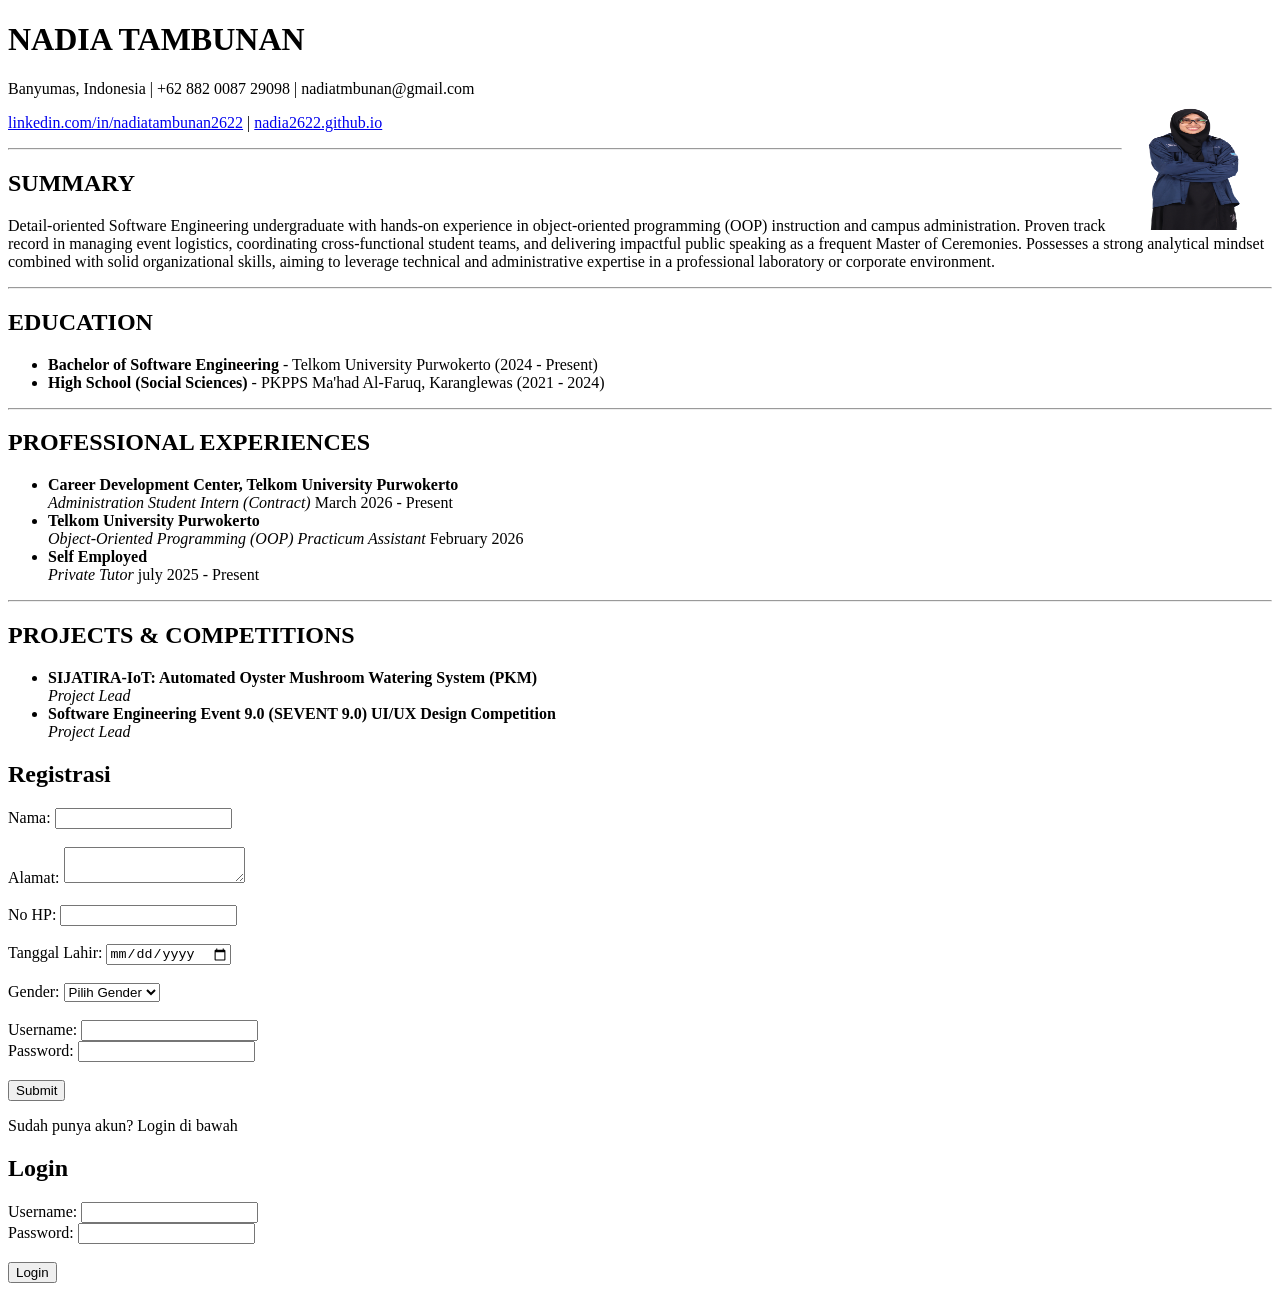
==== W2/cvnadia.html @ 4d97acd1 "Update repository to current Praktikum version" ====
<!doctype html>
<html lang="en">
  <head>
    <meta charset="UTF-8" />
    <meta name="viewport" content="width=device-width, initial-scale=1.0" />
    <title>CV Nadia Tambunan</title>
  </head>
  <body>
    <h1>NADIA TAMBUNAN</h1>
    <img
      src="assets/Foto_noBG.png"
      alt="Foto Nadia Tambunan"
      width="150"
      height="150"
      align="right"
    />
    <p>Banyumas, Indonesia | +62 882 0087 29098 | nadiatmbunan@gmail.com</p>
    <p>
      <a href="https://linkedin.com/in/nadiatambunan2622"
        >linkedin.com/in/nadiatambunan2622</a
      >
      |
      <a href="https://nadia2622.github.io">nadia2622.github.io</a>
    </p>

    <hr />
    <section>
      <h2>SUMMARY</h2>
      <p>
        Detail-oriented Software Engineering undergraduate with hands-on
        experience in object-oriented programming (OOP) instruction and campus
        administration. Proven track record in managing event logistics,
        coordinating cross-functional student teams, and delivering impactful
        public speaking as a frequent Master of Ceremonies. Possesses a strong
        analytical mindset combined with solid organizational skills, aiming to
        leverage technical and administrative expertise in a professional
        laboratory or corporate environment.
      </p>
    </section>

    <hr />
    <section>
      <h2>EDUCATION</h2>
      <ul>
        <li>
          <strong>Bachelor of Software Engineering</strong> - Telkom University
          Purwokerto (2024 - Present)
        </li>
        <li>
          <strong>High School (Social Sciences)</strong> - PKPPS Ma'had
          Al-Faruq, Karanglewas (2021 - 2024)
        </li>
      </ul>
    </section>

    <hr />
    <section>
      <h2>PROFESSIONAL EXPERIENCES</h2>
      <ul>
        <li>
          <strong
            >Career Development Center, Telkom University Purwokerto</strong
          >
          <br />
          <em>Administration Student Intern (Contract)</em> March 2026 - Present
        </li>
        <li>
          <strong>Telkom University Purwokerto</strong>
          <br />
          <em>Object-Oriented Programming (OOP) Practicum Assistant</em>
          February 2026
        </li>
        <li>
          <strong>Self Employed</strong>
          <br />
          <em>Private Tutor</em> july 2025 - Present
        </li>
      </ul>
    </section>

    <hr />
    <section>
      <h2>PROJECTS & COMPETITIONS</h2>
      <ul>
        <li>
          <strong
            >SIJATIRA-IoT: Automated Oyster Mushroom Watering System
            (PKM)</strong
          >
          <br />
          <em>Project Lead</em>
        </li>
        <li>
          <strong
            >Software Engineering Event 9.0 (SEVENT 9.0) UI/UX Design
            Competition</strong
          >
          <br />
          <em>Project Lead</em>
        </li>
      </ul>
    </section>

    <section>
      <h2>Registrasi</h2>
      <!-- Nama, alamat, no hp, tanggal lahir, gender -->
      <form action="">
        <label for="nama">Nama:</label>
        <input type="text" id="nama" name="nama" required /><br /><br />

        <label for="alamat">Alamat:</label>
        <textarea id="alamat" name="alamat" required></textarea><br /><br />

        <label for="no_hp">No HP:</label>
        <input type="tel" id="no_hp" name="no_hp" required /><br /><br />

        <label for="tanggal_lahir">Tanggal Lahir:</label>
        <input
          type="date"
          id="tanggal_lahir"
          name="tanggal_lahir"
          required
        /><br /><br />

        <label for="gender">Gender:</label>
        <select id="gender" name="gender" required>
          <option value="">Pilih Gender</option>
          <option value="laki-laki">Laki-laki</option>
          <option value="perempuan">Perempuan</option></select
        ><br /><br />

        <label for="username">Username:</label>
        <input type="text" id="username" name="username" required />
        <br />
        <label for="password">Password:</label>
        <input type="password" id="password" name="password" required />
        <br /><br />

        <input type="submit" value="Submit" />
        <p>Sudah punya akun? Login di bawah</a></p>
      </form>
    </section>
    <section>
      <h2>Login</h2>
      <form>
        <label for="username">Username:</label>
        <input type="text" id="username" name="username" required />
        <br />
        <label for="password">Password:</label>
        <input type="password" id="password" name="password" required />
        <br /><br />
        <input type="submit" value="Login" />
      </form>
    </section>
  </body>
</html>
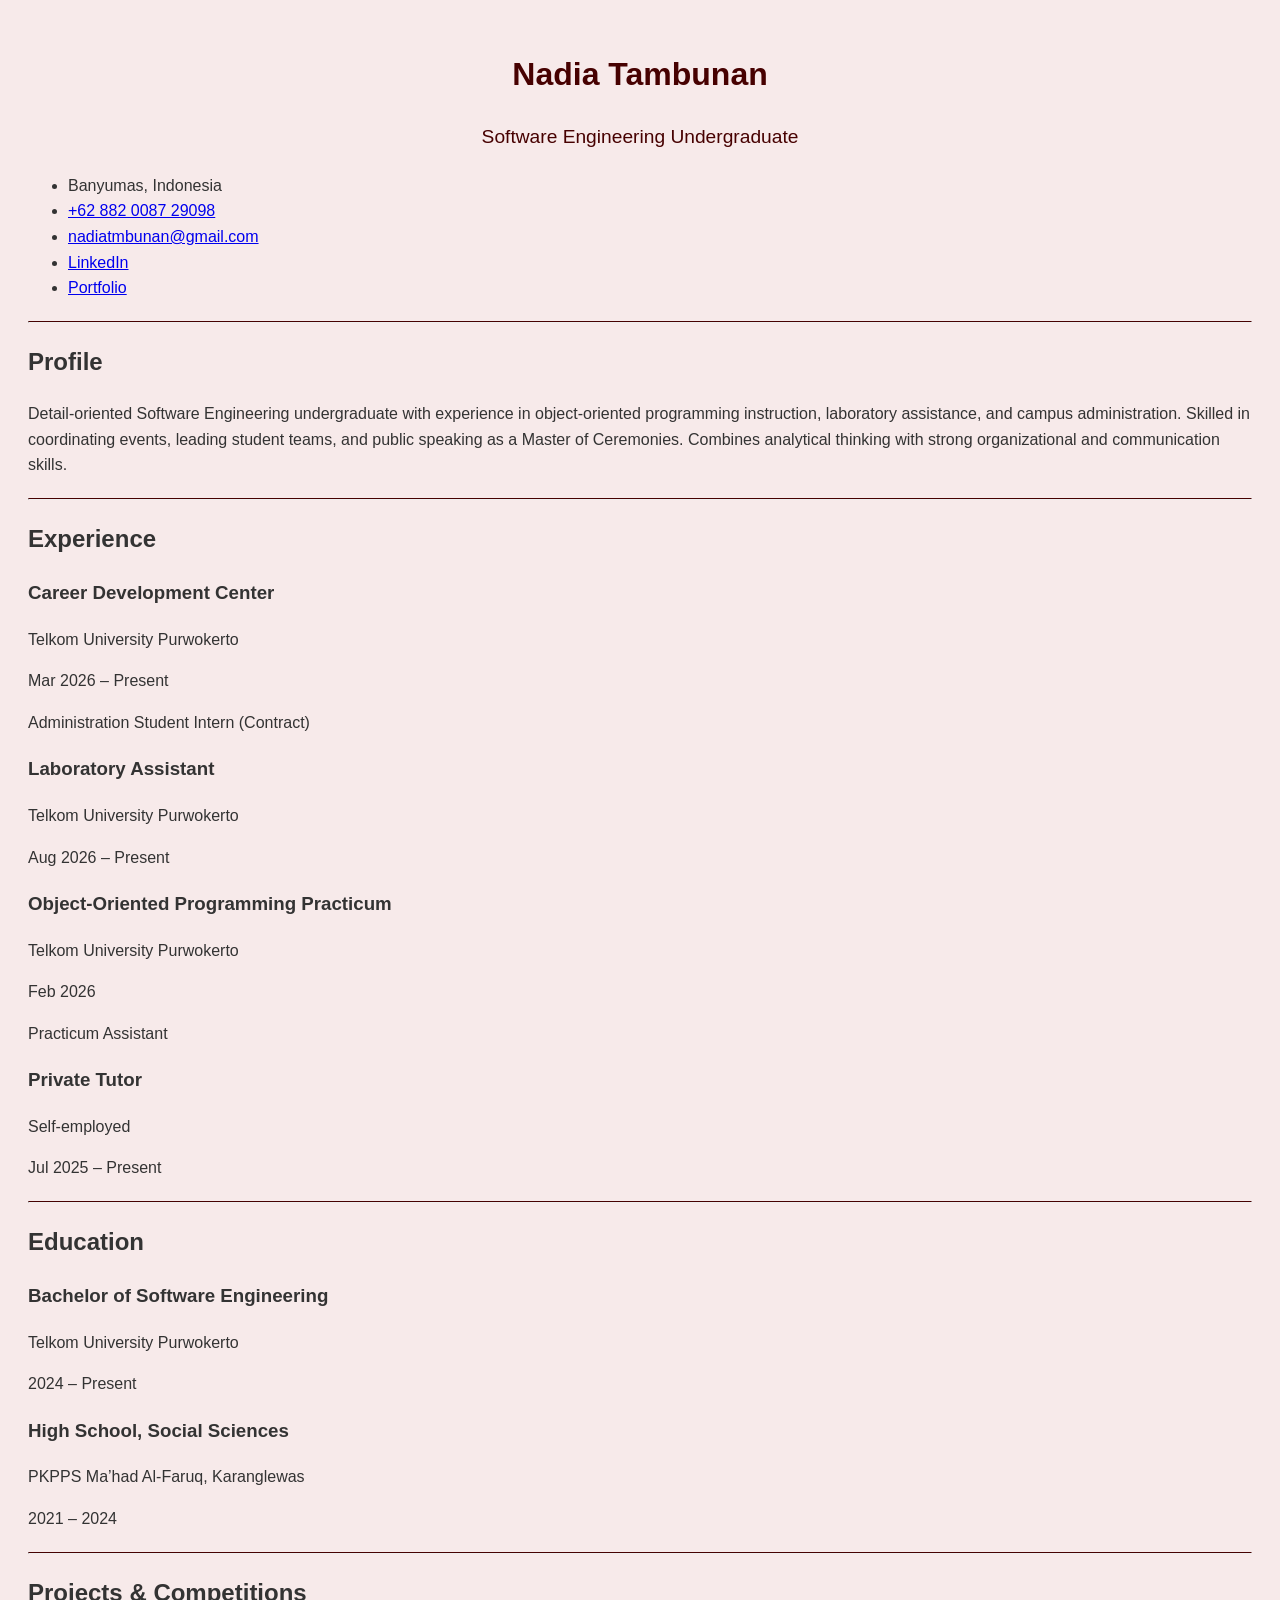
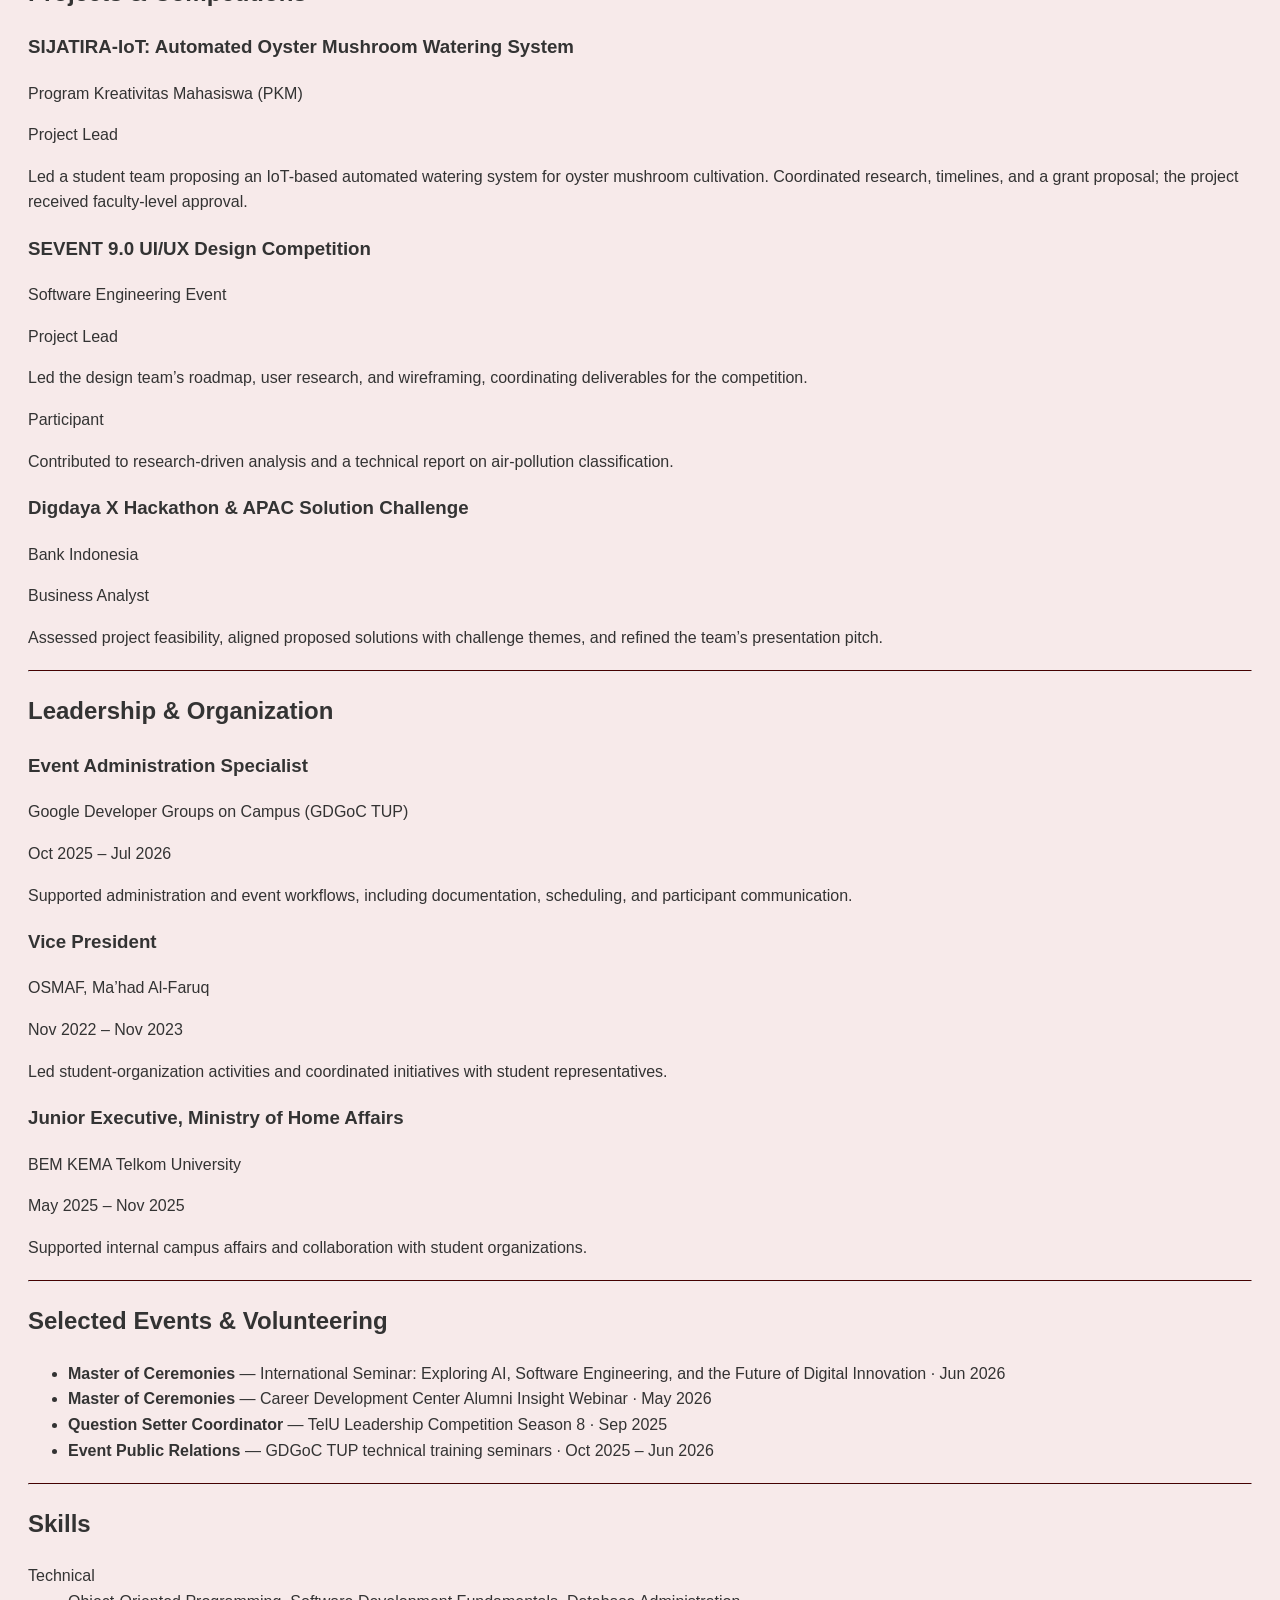
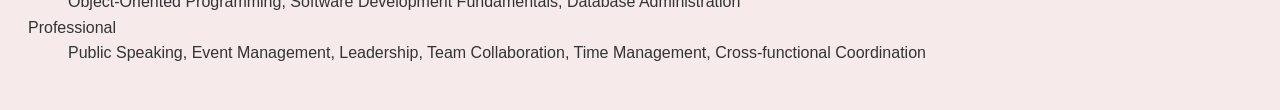
==== commit 755ebfaf: "Update: W2 CV styling, add W3 and W4 practicum tasks" ====
--- a/W2/cvnadia.html
+++ b/W2/cvnadia.html
@@ -3,154 +3,286 @@
   <head>
     <meta charset="UTF-8" />
     <meta name="viewport" content="width=device-width, initial-scale=1.0" />
-    <title>CV Nadia Tambunan</title>
+    <meta
+      name="description"
+      content="Curriculum vitae of Nadia Tambunan, Software Engineering undergraduate."
+    />
+    <title>Nadia Tambunan | Curriculum Vitae</title>
+    <link rel="stylesheet" href="stylecv.css" />
   </head>
-  <body>
-    <h1>NADIA TAMBUNAN</h1>
-    <img
-      src="assets/Foto_noBG.png"
-      alt="Foto Nadia Tambunan"
-      width="150"
-      height="150"
-      align="right"
-    />
-    <p>Banyumas, Indonesia | +62 882 0087 29098 | nadiatmbunan@gmail.com</p>
-    <p>
-      <a href="https://linkedin.com/in/nadiatambunan2622"
-        >linkedin.com/in/nadiatambunan2622</a
-      >
-      |
-      <a href="https://nadia2622.github.io">nadia2622.github.io</a>
-    </p>
-
-    <hr />
-    <section>
-      <h2>SUMMARY</h2>
-      <p>
-        Detail-oriented Software Engineering undergraduate with hands-on
-        experience in object-oriented programming (OOP) instruction and campus
-        administration. Proven track record in managing event logistics,
-        coordinating cross-functional student teams, and delivering impactful
-        public speaking as a frequent Master of Ceremonies. Possesses a strong
-        analytical mindset combined with solid organizational skills, aiming to
-        leverage technical and administrative expertise in a professional
-        laboratory or corporate environment.
-      </p>
-    </section>
-
-    <hr />
-    <section>
-      <h2>EDUCATION</h2>
-      <ul>
-        <li>
-          <strong>Bachelor of Software Engineering</strong> - Telkom University
-          Purwokerto (2024 - Present)
-        </li>
-        <li>
-          <strong>High School (Social Sciences)</strong> - PKPPS Ma'had
-          Al-Faruq, Karanglewas (2021 - 2024)
-        </li>
-      </ul>
-    </section>
-
-    <hr />
-    <section>
-      <h2>PROFESSIONAL EXPERIENCES</h2>
-      <ul>
-        <li>
-          <strong
-            >Career Development Center, Telkom University Purwokerto</strong
-          >
-          <br />
-          <em>Administration Student Intern (Contract)</em> March 2026 - Present
-        </li>
-        <li>
-          <strong>Telkom University Purwokerto</strong>
-          <br />
-          <em>Object-Oriented Programming (OOP) Practicum Assistant</em>
-          February 2026
-        </li>
-        <li>
-          <strong>Self Employed</strong>
-          <br />
-          <em>Private Tutor</em> july 2025 - Present
-        </li>
-      </ul>
-    </section>
-
-    <hr />
-    <section>
-      <h2>PROJECTS & COMPETITIONS</h2>
-      <ul>
-        <li>
-          <strong
-            >SIJATIRA-IoT: Automated Oyster Mushroom Watering System
-            (PKM)</strong
-          >
-          <br />
-          <em>Project Lead</em>
-        </li>
-        <li>
-          <strong
-            >Software Engineering Event 9.0 (SEVENT 9.0) UI/UX Design
-            Competition</strong
-          >
-          <br />
-          <em>Project Lead</em>
-        </li>
-      </ul>
-    </section>
-
-    <section>
-      <h2>Registrasi</h2>
-      <!-- Nama, alamat, no hp, tanggal lahir, gender -->
-      <form action="">
-        <label for="nama">Nama:</label>
-        <input type="text" id="nama" name="nama" required /><br /><br />
-
-        <label for="alamat">Alamat:</label>
-        <textarea id="alamat" name="alamat" required></textarea><br /><br />
-
-        <label for="no_hp">No HP:</label>
-        <input type="tel" id="no_hp" name="no_hp" required /><br /><br />
-
-        <label for="tanggal_lahir">Tanggal Lahir:</label>
-        <input
-          type="date"
-          id="tanggal_lahir"
-          name="tanggal_lahir"
-          required
-        /><br /><br />
-
-        <label for="gender">Gender:</label>
-        <select id="gender" name="gender" required>
-          <option value="">Pilih Gender</option>
-          <option value="laki-laki">Laki-laki</option>
-          <option value="perempuan">Perempuan</option></select
-        ><br /><br />
-
-        <label for="username">Username:</label>
-        <input type="text" id="username" name="username" required />
-        <br />
-        <label for="password">Password:</label>
-        <input type="password" id="password" name="password" required />
-        <br /><br />
-
-        <input type="submit" value="Submit" />
-        <p>Sudah punya akun? Login di bawah</a></p>
-      </form>
-    </section>
-    <section>
-      <h2>Login</h2>
-      <form>
-        <label for="username">Username:</label>
-        <input type="text" id="username" name="username" required />
-        <br />
-        <label for="password">Password:</label>
-        <input type="password" id="password" name="password" required />
-        <br /><br />
-        <input type="submit" value="Login" />
-      </form>
-    </section>
+  <body class="resume">
+    <main class="resume">
+      <header class="hero">
+        <div class="hero-copy">
+          <h1 class="animated">Nadia Tambunan</h1>
+          <p class="headline">Software Engineering Undergraduate</p>
+          
+          <ul class="contact-list" aria-label="Contact information">
+            <li>Banyumas, Indonesia</li>
+            <li><a href="tel:+62882008729098">+62 882 0087 29098</a></li>
+            <li>
+              <a href="mailto:nadiatmbunan@gmail.com">nadiatmbunan@gmail.com</a>
+            </li>
+            <li>
+              <a
+                href="https://linkedin.com/in/nadiatambunan2622"
+                target="_blank"
+                rel="noreferrer"
+              >
+                LinkedIn
+              </a>
+            </li>
+            <li>
+              <a
+                href="https://nadia2622.github.io"
+                target="_blank"
+                rel="noreferrer"
+              >
+                Portfolio
+              </a>
+            </li>
+          </ul>
+        </div>
+      </header>
+        <hr class="divider" />
+
+      <div class="resume-content">
+        <section class="section summary" aria-labelledby="summary-title">
+          <h2 id="summary-title">Profile</h2>
+          <p>
+            Detail-oriented Software Engineering undergraduate with experience
+            in object-oriented programming instruction, laboratory assistance,
+            and campus administration. Skilled in coordinating events, leading
+            student teams, and public speaking as a Master of Ceremonies.
+            Combines analytical thinking with strong organizational and
+            communication skills.
+          </p>
+        </section>
+        <hr class="divider" />
+        <section class="section" aria-labelledby="experience-title">
+          <h2 id="experience-title">Experience</h2>
+          <div class="entry-list">
+            <article class="entry">
+              <div class="entry-heading">
+                <div>
+                  <h3>Career Development Center</h3>
+                  <p class="organization">Telkom University Purwokerto</p>
+                </div>
+                <p class="date">Mar 2026 – Present</p>
+              </div>
+              <p class="role">Administration Student Intern (Contract)</p>
+            </article>
+            <article class="entry">
+              <div class="entry-heading">
+                <div>
+                  <h3>Laboratory Assistant</h3>
+                  <p class="organization">Telkom University Purwokerto</p>
+                </div>
+                <p class="date">Aug 2026 – Present</p>
+              </div>
+            </article>
+            <article class="entry">
+              <div class="entry-heading">
+                <div>
+                  <h3>Object-Oriented Programming Practicum</h3>
+                  <p class="organization">Telkom University Purwokerto</p>
+                </div>
+                <p class="date">Feb 2026</p>
+              </div>
+              <p class="role">Practicum Assistant</p>
+            </article>
+            <article class="entry">
+              <div class="entry-heading">
+                <div>
+                  <h3>Private Tutor</h3>
+                  <p class="organization">Self-employed</p>
+                </div>
+                <p class="date">Jul 2025 – Present</p>
+              </div>
+            </article>
+          </div>
+        </section>
+        <hr class="divider" />
+
+        <section class="section" aria-labelledby="education-title">
+          <h2 id="education-title">Education</h2>
+          <div class="entry-list">
+            <article class="entry">
+              <div class="entry-heading">
+                <div>
+                  <h3>Bachelor of Software Engineering</h3>
+                  <p class="organization">Telkom University Purwokerto</p>
+                </div>
+                <p class="date">2024 – Present</p>
+              </div>
+            </article>
+            <article class="entry">
+              <div class="entry-heading">
+                <div>
+                  <h3>High School, Social Sciences</h3>
+                  <p class="organization">PKPPS Ma’had Al-Faruq, Karanglewas</p>
+                </div>
+                <p class="date">2021 – 2024</p>
+              </div>
+            </article>
+          </div>
+        </section>
+        <hr class="divider" />
+
+        <section class="section" aria-labelledby="projects-title">
+          <h2 id="projects-title">Projects &amp; Competitions</h2>
+          <div class="entry-list">
+            <article class="entry">
+              <div class="entry-heading">
+                <div>
+                  <h3>
+                    SIJATIRA-IoT: Automated Oyster Mushroom Watering System
+                  </h3>
+                  <p class="organization">
+                    Program Kreativitas Mahasiswa (PKM)
+                  </p>
+                </div>
+                <p class="date">Project Lead</p>
+              </div>
+              <p>
+                Led a student team proposing an IoT-based automated watering
+                system for oyster mushroom cultivation. Coordinated research,
+                timelines, and a grant proposal; the project received
+                faculty-level approval.
+              </p>
+            </article>
+            <article class="entry">
+              <div class="entry-heading">
+                <div>
+                  <h3>SEVENT 9.0 UI/UX Design Competition</h3>
+                  <p class="organization">Software Engineering Event</p>
+                </div>
+                <p class="date">Project Lead</p>
+              </div>
+              <p>
+                Led the design team’s roadmap, user research, and wireframing,
+                coordinating deliverables for the competition.
+              </p>
+            </article>
+            <article class="entry">
+              <div class="entry-heading">
+                <div>
+                <p class="date">Participant</p>
+              </div>
+              <p>
+                Contributed to research-driven analysis and a technical report
+                on air-pollution classification.
+              </p>
+            </article>
+            <article class="entry">
+              <div class="entry-heading">
+                <div>
+                  <h3>Digdaya X Hackathon &amp; APAC Solution Challenge</h3>
+                  <p class="organization">Bank Indonesia</p>
+                </div>
+                <p class="date">Business Analyst</p>
+              </div>
+              <p>
+                Assessed project feasibility, aligned proposed solutions with
+                challenge themes, and refined the team’s presentation pitch.
+              </p>
+            </article>
+          </div>
+        </section>
+        <hr class="divider" />
+
+        <section class="section" aria-labelledby="leadership-title">
+          <h2 id="leadership-title">Leadership &amp; Organization</h2>
+          <div class="entry-list">
+            <article class="entry">
+              <div class="entry-heading">
+                <div>
+                  <h3>Event Administration Specialist</h3>
+                  <p class="organization">
+                    Google Developer Groups on Campus (GDGoC TUP)
+                  </p>
+                </div>
+                <p class="date">Oct 2025 – Jul 2026</p>
+              </div>
+              <p>
+                Supported administration and event workflows, including
+                documentation, scheduling, and participant communication.
+              </p>
+            </article>
+            <article class="entry">
+              <div class="entry-heading">
+                <div>
+                  <h3>Vice President</h3>
+                  <p class="organization">OSMAF, Ma’had Al-Faruq</p>
+                </div>
+                <p class="date">Nov 2022 – Nov 2023</p>
+              </div>
+              <p>
+                Led student-organization activities and coordinated initiatives
+                with student representatives.
+              </p>
+            </article>
+            <article class="entry">
+              <div class="entry-heading">
+                <div>
+                  <h3>Junior Executive, Ministry of Home Affairs</h3>
+                  <p class="organization">BEM KEMA Telkom University</p>
+                </div>
+                <p class="date">May 2025 – Nov 2025</p>
+              </div>
+              <p>
+                Supported internal campus affairs and collaboration with student
+                organizations.
+              </p>
+            </article>
+          </div>
+        </section>
+        <hr class="divider" />
+
+        <section class="section" aria-labelledby="events-title">
+          <h2 id="events-title">Selected Events &amp; Volunteering</h2>
+          <ul class="compact-list">
+            <li>
+              <strong>Master of Ceremonies</strong> — International Seminar:
+              Exploring AI, Software Engineering, and the Future of Digital
+              Innovation <span class="date">· Jun 2026</span>
+            </li>
+            <li>
+              <strong>Master of Ceremonies</strong> — Career Development Center
+              Alumni Insight Webinar <span class="date">· May 2026</span>
+            </li>
+            <li>
+              <strong>Question Setter Coordinator</strong> — TelU Leadership
+              Competition Season 8 <span class="date">· Sep 2025</span>
+            </li>
+            <li>
+              <strong>Event Public Relations</strong> — GDGoC TUP technical
+              training seminars <span class="date">· Oct 2025 – Jun 2026</span>
+            </li>
+          </ul>
+        </section>
+        <hr class="divider" />
+
+        <section class="section skills" aria-labelledby="skills-title">
+          <h2 id="skills-title">Skills</h2>
+          <dl class="skill-list">
+            <div>
+              <dt>Technical</dt>
+              <dd>
+                Object-Oriented Programming, Software Development Fundamentals,
+                Database Administration
+              </dd>
+            </div>
+            <div>
+              <dt>Professional</dt>
+              <dd>
+                Public Speaking, Event Management, Leadership, Team
+                Collaboration, Time Management, Cross-functional Coordination
+              </dd>
+            </div>
+          </dl>
+        </section>
+      </div>
+    </main>
   </body>
 </html>
--- a/W2/stylecv.css
+++ b/W2/stylecv.css
@@ -0,0 +1,27 @@
+h1.animated {
+  color: #470101;
+  align-items: center;
+  text-align: center;
+  animation: fadeIn 2s ease-in-out;
+}
+
+p.headline {
+  color: #470101;
+  text-align: center;
+  font-size: 1.2em;
+  margin-bottom: 20px;
+}
+
+body.resume {
+  font-family: "Open Sans", sans-serif;
+  line-height: 1.6;
+  color: #333;
+  background-color: #f7eaea;
+  padding: 20px;
+}
+
+hr.divider {
+  border: 1;
+  border-top: 1px solid #470101;
+  margin: 20px 0;
+}
